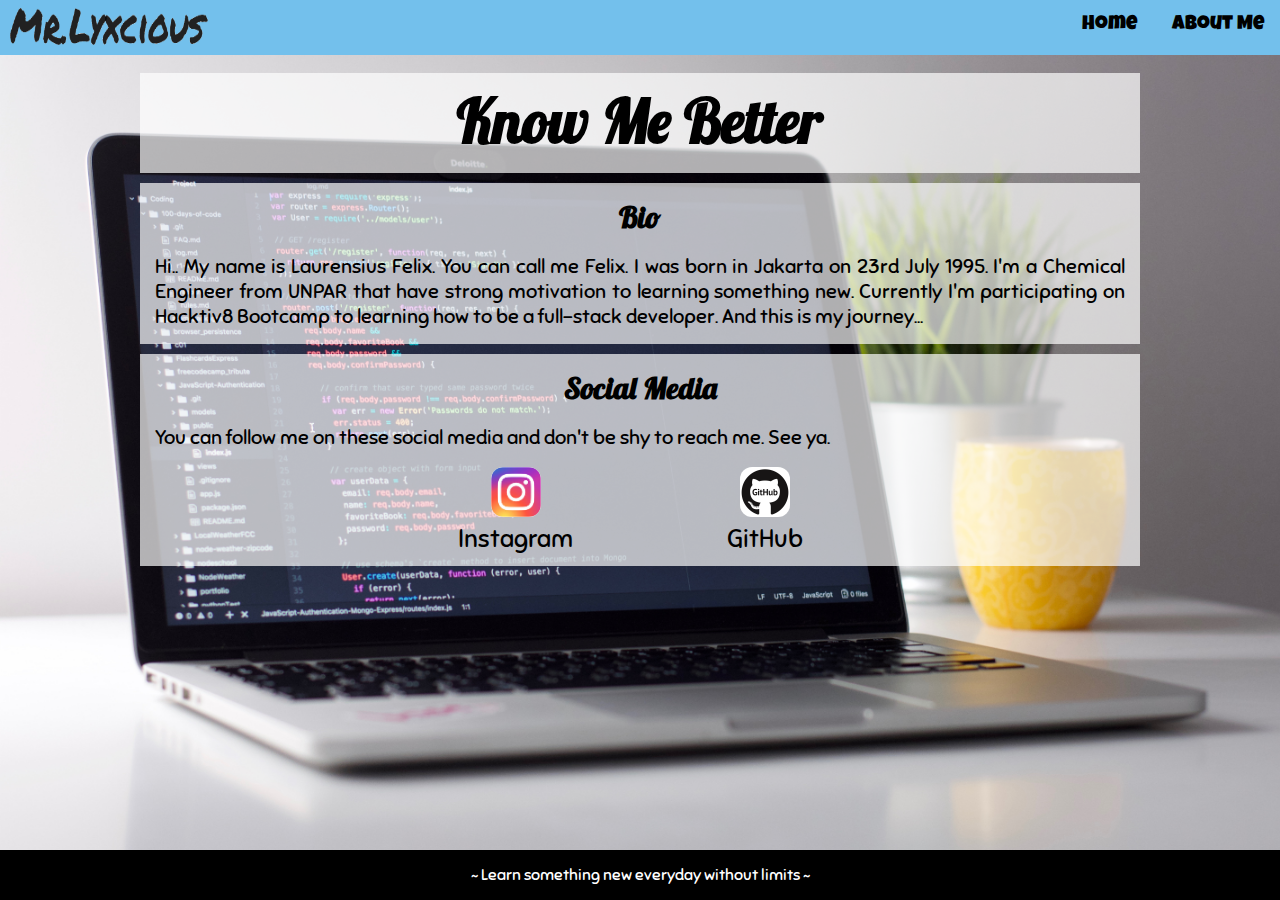
==== about-me.html @ b5a1926f "page home and about" ====
<!DOCTYPE html>
<html>
    <head>
        <title>Mr. Lyxcious Homepage</title>
        <link href="./about-style.css" type="text/css" rel="stylesheet">
        <link href="https://fonts.googleapis.com/css?family=Lobster|Luckiest+Guy|Sniglet" rel="stylesheet"> 
    </head>
    <body>
        <div class="header">
            <img src="./img/My-Logo-clear.png" width="200" height="50">
            <ul>
                <li><a href="./index.html">Home</a></li>
                <li><a href="./about-me.html">About Me</a></li>
            </ul>
        </div>
        <div class="main-content">
            <span><br></span>
            <div class="opening">
                <h1>Know Me Better</h1>
            </div>
            <div class="about">
                <div class="bio">
                    <h2>Bio</h2>
                    <br>
                    <p>Hi.. My name is Laurensius Felix. You can call me Felix. I was born in Jakarta on 23rd July 1995. I'm a Chemical Engineer from UNPAR that have strong motivation to learning something new. Currently I'm participating on Hacktiv8 Bootcamp to learning how to be a full-stack developer. And this is my journey...</p>
                </div>
                <div class="sm">
                    <h2>Social Media</h2>
                    <br>
                    <p>You can follow me on these social media and don't be shy to reach me. See ya.</p>
                    <table>
                        <tr class="sm-img">
                            <td><a href="https://www.instagram.com/felixlixz/?hl=id"><img src="./img/instagram.png" width="50" height="50"></a></td>
                            <td><a href="https://github.com/Lyxcious"><img src="./img/github.png" width="50" height="50"></a></td>
                        </tr>
                        <tr class="sm-text">
                            <td>Instagram</td>
                            <td>GitHub</td>
                        </tr>
                    </table>
                </div>
                <br>
            </div>
        </div>
    </body>
    <footer>
        <div class="quote">
            <p>~ Learn something new everyday without limits ~</p>
        </div>
    </footer>
</html>
---- about-style.css ----
* {
    margin: 0;
    padding: 0;
    box-sizing: border-box;
}
html {
    height: 100%;
}

/*header*/
.header {
    background-color: rgb(115, 192, 236);
    height: 55px;
    width: 100%;
}
.header img {
    margin: 2.5px 10px;
    float: left;

}
.header ul {
    text-align: right;
}
.header li {
    display: inline-block;
    padding: 15px 15px;
    font-size: 20px;
    font-family: 'Luckiest Guy', cursive;
}
.header a {
    text-decoration: none;
    color: black;
}
.header a:hover {
    color: rgba(0, 0, 0, 0.452);
    border-bottom: 2px solid rgba(0, 0, 0, 0.5);
}

/*body*/
body {
    background-image: url("./img/background1.jpg");
    background-size: cover;
    min-height: 100%;
    position: relative;
    margin: 0;
    padding-bottom: 50px;
}
.opening {
    height: 100px;
    width: 1000px;
    text-align: center;
    padding: 10px 0;
    margin: 0 auto;
    background-color: rgba(255, 255, 255, 0.685);
    font-size: 30px;
    font-family: 'Lobster', cursive;
}
.about {
    width: 1000px;
    margin: 0 auto;
}
.bio, .sm {
    margin: 10px auto;
    background-color: rgba(255, 255, 255, 0.685);
}
.bio h2, .sm h2 {
    text-align: center;
    font-size: 30px;
    font-family: 'Lobster', cursive;
    padding-top: 15px;
}
.bio p, .sm p {
    text-align: justify;
    font-size: 20px;
    font-family: 'Sniglet', cursive;
    padding: 0 15px;
    padding-bottom: 15px;
}
.sm a {
    text-decoration: none;
    color: black;
}
table {
    text-align: center;
    width: 50%;
    padding-bottom: 10px;
    margin: 0 auto;
}
.sm-text {
    font-size: 25px;  
    font-family: 'Sniglet', cursive; 
}
.sm-img img {
    border-radius: 12px;
}
.sm-img img:hover {
    opacity: 0.5;
}
td {
    width: 50%;
}

/*footer*/
.quote {
    height: 50px;
    width: 100%;
    background-color:#000;
    position: absolute;
    right: 0;
    bottom: 0;
    left: 0;
    color: white;
    height: 50px;
    text-align: center;
    padding-top: 15px;
    font-family: 'Sniglet', cursive;
}
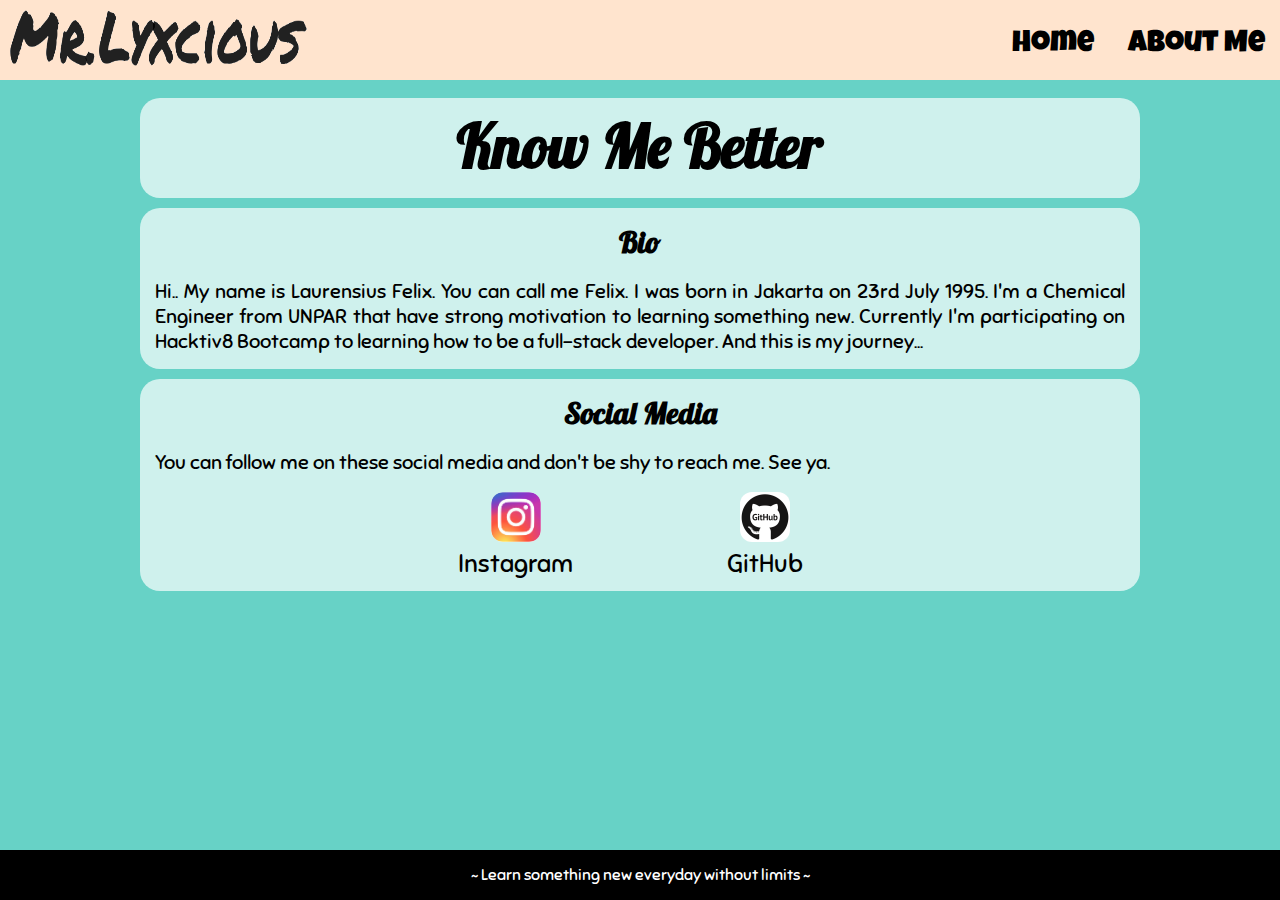
==== commit 378b2bb8: "update & merge css" ====
--- a/about-me.html
+++ b/about-me.html
@@ -2,12 +2,12 @@
 <html>
     <head>
         <title>Mr. Lyxcious Homepage</title>
-        <link href="./about-style.css" type="text/css" rel="stylesheet">
+        <link href="./style.css" type="text/css" rel="stylesheet">
         <link href="https://fonts.googleapis.com/css?family=Lobster|Luckiest+Guy|Sniglet" rel="stylesheet"> 
     </head>
     <body>
         <div class="header">
-            <img src="./img/My-Logo-clear.png" width="200" height="50">
+            <img src="./img/My-Logo-clear.png" width="300" height="75">
             <ul>
                 <li><a href="./index.html">Home</a></li>
                 <li><a href="./about-me.html">About Me</a></li>
--- a/style.css
+++ b/style.css
@@ -0,0 +1,234 @@
+* {
+    margin: 0;
+    padding: 0;
+    box-sizing: border-box;
+}
+html {
+    height: 100%;
+}
+
+/*HEADER*/
+.header {
+    background-color: rgb(255, 228, 206);
+    height: 80px;
+    width: 100%;
+}
+.header img {
+    margin: 2.5px 10px;
+    float: left;
+
+}
+.header ul {
+    text-align: right;
+}
+.header li {
+    display: inline-block;
+    padding: 30px 15px;
+    font-size: 30px;
+    font-family: 'Luckiest Guy', cursive;
+}
+.header a {
+    text-decoration: none;
+    color: black;
+}
+.header a:hover {
+    color: rgba(0, 0, 0, 0.452);
+    border-bottom: 2px solid rgba(0, 0, 0, 0.5);
+}
+
+/*BODY*/
+body {
+    background-color: #67D2C6;
+    min-height: 100%;
+    position: relative;
+    padding-bottom: 50px;
+    overflow-y: scroll;
+}
+/*CONTENT*/
+.opening {
+    height: 100px;
+    width: 1000px;
+    text-align: center;
+    padding: 10px 0;
+    margin: 0 auto;
+    background-color: rgba(255, 255, 255, 0.685);
+    font-size: 30px;
+    font-family: 'Lobster', cursive;
+    border-radius: 20px;
+}
+
+.container {
+    width: 1000px;
+    margin: 0 auto;
+}
+.phase {
+    margin: 10px auto;
+    background-color: rgba(255, 255, 255, 0.5);
+    text-align: left;
+    font-size: 38px;
+    font-family: 'Lobster', cursive;
+    border-radius: 20px;
+}
+/*Phase Dropdown*/
+.week {
+    display: none;
+}
+
+.phase input{
+    cursor: pointer;
+    opacity: 0;
+    margin: auto;
+    width: 1000px;
+    height: 70px;
+    position: absolute;
+}
+
+.phase input[type=checkbox]:checked~.week {
+    display: inline-block;
+    background-color: rgba(255, 255, 255, 0.685);
+    text-align: left;
+    font-size: 30px;
+    font-family: 'Lobster', cursive;
+    margin: 5px auto;
+    width: 1000px;
+    border-radius: 20px;
+}
+
+/*Week Dropdown*/
+.day {
+    display: none;
+}
+
+.week input{
+    cursor: pointer;
+    opacity: 0;
+    margin: auto;
+    width: 1000px;
+    height: 60px;
+    position: absolute;
+}
+
+.week input[type=checkbox]:checked~.day {
+    display: inline-block;
+}
+
+/*Day Dropdown*/
+.day {
+    width: auto;
+    padding-top: 5px;
+    padding-bottom: 5px;
+    margin: auto;
+    position: relative;
+}
+
+.day p {
+    display: none;
+
+}
+
+.day input{
+    cursor: pointer;
+    opacity: 0;
+    width: 100%;
+    height: 55px;
+    position: absolute;
+}
+
+.day input[type=checkbox]:checked~p {
+    overflow: hidden;
+    display: block;
+    font-size: 20px;
+    background-color: rgba(255, 255, 255, 0.849);
+    text-align: justify;
+    font-size: 20px;
+    font-family: 'Sniglet', cursive;
+    padding-bottom: 5px;
+    padding-left: 10px;
+    padding-right: 10px;
+    margin-top: 0;
+    border-top-left-radius: 0;
+    border-top-right-radius: 0;
+    border-bottom-left-radius: 15px;
+    border-bottom-right-radius: 15px;
+}
+
+.day label {
+    border-radius: 15px;
+    background-color: rgba(255, 255, 255, 0.849);
+    text-align: center;
+    font-size: 20px;
+    font-family: 'Lobster', cursive;
+    display: block;
+    padding: 10px 40px;
+}
+
+.day input[type=checkbox]:checked~label{
+    border-top-left-radius: 15px;
+    border-top-right-radius: 15px;
+    border-bottom-left-radius: 0px;
+    border-bottom-right-radius: 0px;
+    margin-bottom: 5px;
+}
+
+/*ABOUT ME PAGE*/
+.about {
+    width: 1000px;
+    margin: 0 auto;
+}
+.bio, .sm {
+    margin: 10px auto;
+    background-color: rgba(255, 255, 255, 0.685);
+    border-radius: 20px;
+}
+.bio h2, .sm h2 {
+    text-align: center;
+    font-size: 30px;
+    font-family: 'Lobster', cursive;
+    padding-top: 15px;
+}
+.bio p, .sm p {
+    text-align: justify;
+    font-size: 20px;
+    font-family: 'Sniglet', cursive;
+    padding: 0 15px;
+    padding-bottom: 15px;
+}
+.sm a {
+    text-decoration: none;
+    color: black;
+}
+table {
+    text-align: center;
+    width: 50%;
+    padding-bottom: 10px;
+    margin: 0 auto;
+}
+.sm-text {
+    font-size: 25px;  
+    font-family: 'Sniglet', cursive; 
+}
+.sm-img img {
+    border-radius: 12px;
+}
+.sm-img img:hover {
+    opacity: 0.5;
+}
+td {
+    width: 50%;
+}
+
+/*FOOTER*/
+.quote {
+    height: 50px;
+    width: 100%;
+    background-color:#000;
+    position: absolute;
+    right: 0;
+    bottom: 0;
+    left: 0;
+    color: white;
+    height: 50px;
+    text-align: center;
+    padding-top: 15px;
+    font-family: 'Sniglet', cursive;
+}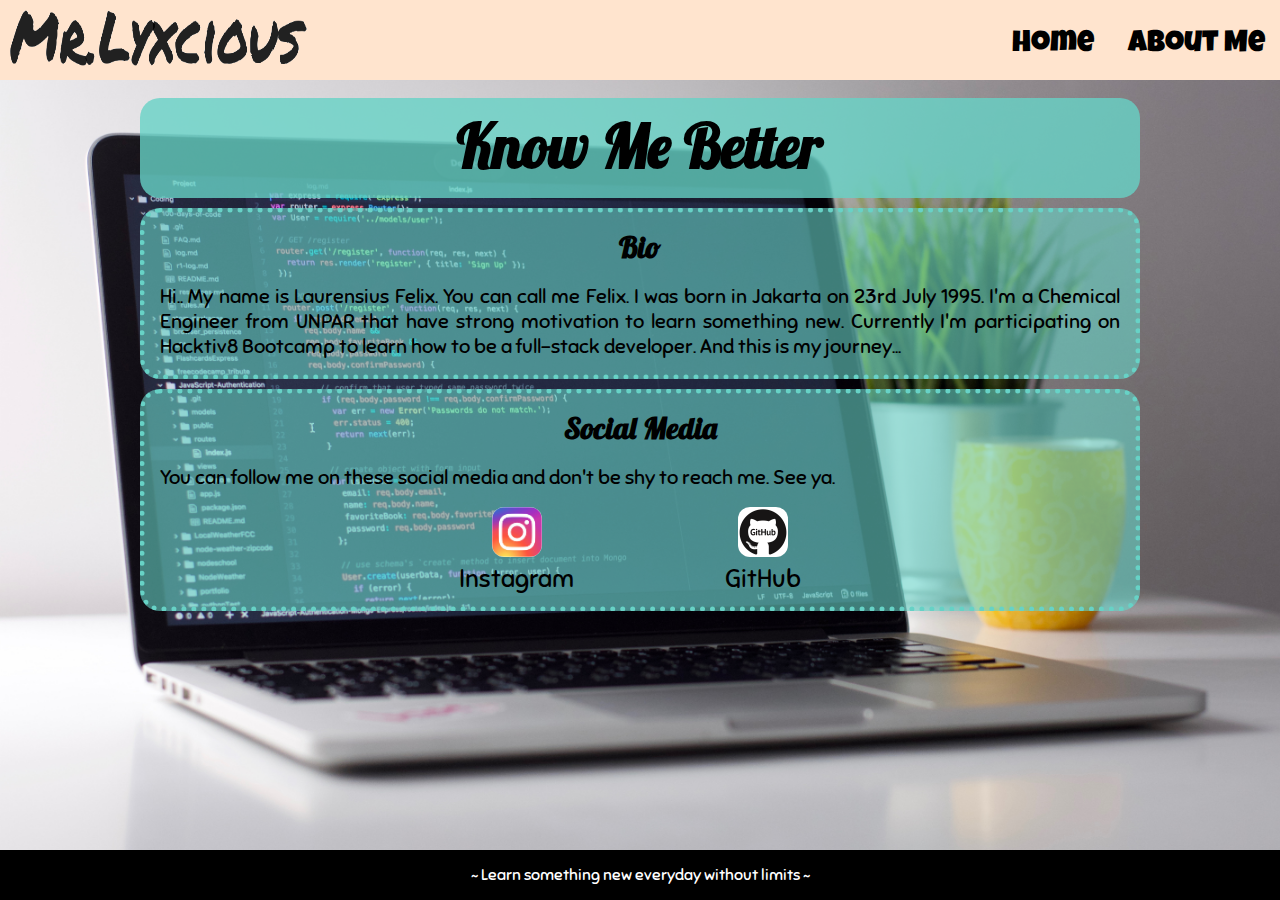
==== commit a523a713: "updated" ====
--- a/about-me.html
+++ b/about-me.html
@@ -22,7 +22,7 @@
                 <div class="bio">
                     <h2>Bio</h2>
                     <br>
-                    <p>Hi.. My name is Laurensius Felix. You can call me Felix. I was born in Jakarta on 23rd July 1995. I'm a Chemical Engineer from UNPAR that have strong motivation to learning something new. Currently I'm participating on Hacktiv8 Bootcamp to learning how to be a full-stack developer. And this is my journey...</p>
+                    <p>Hi.. My name is Laurensius Felix. You can call me Felix. I was born in Jakarta on 23rd July 1995. I'm a Chemical Engineer from UNPAR that have strong motivation to learn something new. Currently I'm participating on Hacktiv8 Bootcamp to learn how to be a full-stack developer. And this is my journey...</p>
                 </div>
                 <div class="sm">
                     <h2>Social Media</h2>
--- a/style.css
+++ b/style.css
@@ -38,7 +38,8 @@
 
 /*BODY*/
 body {
-    background-color: #67D2C6;
+    background-image: url(./img/background1.jpg);
+    background-size: cover;
     min-height: 100%;
     position: relative;
     padding-bottom: 50px;
@@ -51,7 +52,7 @@
     text-align: center;
     padding: 10px 0;
     margin: 0 auto;
-    background-color: rgba(255, 255, 255, 0.685);
+    background-color: rgba(103, 210, 198, 0.8);
     font-size: 30px;
     font-family: 'Lobster', cursive;
     border-radius: 20px;
@@ -63,7 +64,7 @@
 }
 .phase {
     margin: 10px auto;
-    background-color: rgba(255, 255, 255, 0.5);
+    background-color: rgba(103, 210, 198, 0.3);
     text-align: left;
     font-size: 38px;
     font-family: 'Lobster', cursive;
@@ -85,13 +86,14 @@
 
 .phase input[type=checkbox]:checked~.week {
     display: inline-block;
-    background-color: rgba(255, 255, 255, 0.685);
+    background-color: rgba(103, 210, 198, 0.4);
     text-align: left;
     font-size: 30px;
     font-family: 'Lobster', cursive;
-    margin: 5px auto;
-    width: 1000px;
-    border-radius: 20px;
+    margin: 5px 10px;
+    width: 980px;
+    border-radius: 20px;
+    border: 5px dotted rgb(103, 210, 198);
 }
 
 /*Week Dropdown*/
@@ -138,28 +140,30 @@
     overflow: hidden;
     display: block;
     font-size: 20px;
-    background-color: rgba(255, 255, 255, 0.849);
+    background-color: rgba(103, 210, 198, 0.3);
     text-align: justify;
-    font-size: 20px;
     font-family: 'Sniglet', cursive;
     padding-bottom: 5px;
     padding-left: 10px;
     padding-right: 10px;
-    margin-top: 0;
+    margin: 0 5px;
     border-top-left-radius: 0;
     border-top-right-radius: 0;
     border-bottom-left-radius: 15px;
     border-bottom-right-radius: 15px;
+    border: 5px solid rgb(103, 210, 198);
 }
 
 .day label {
     border-radius: 15px;
-    background-color: rgba(255, 255, 255, 0.849);
-    text-align: center;
-    font-size: 20px;
-    font-family: 'Lobster', cursive;
+    background-color: rgba(103, 210, 198, 0.3);
+    text-align: center;
+    font-size: 22px;
+    font-family: 'Sniglet', cursive;
     display: block;
     padding: 10px 40px;
+    margin: 0 5px;
+    border: 5px solid rgb(103, 210, 198);
 }
 
 .day input[type=checkbox]:checked~label{
@@ -177,8 +181,10 @@
 }
 .bio, .sm {
     margin: 10px auto;
-    background-color: rgba(255, 255, 255, 0.685);
-    border-radius: 20px;
+    border-radius: 20px;
+    border: 5px dotted rgb(103, 210, 198);
+    background-color: rgba(103, 210, 198, 0.6);
+
 }
 .bio h2, .sm h2 {
     text-align: center;
